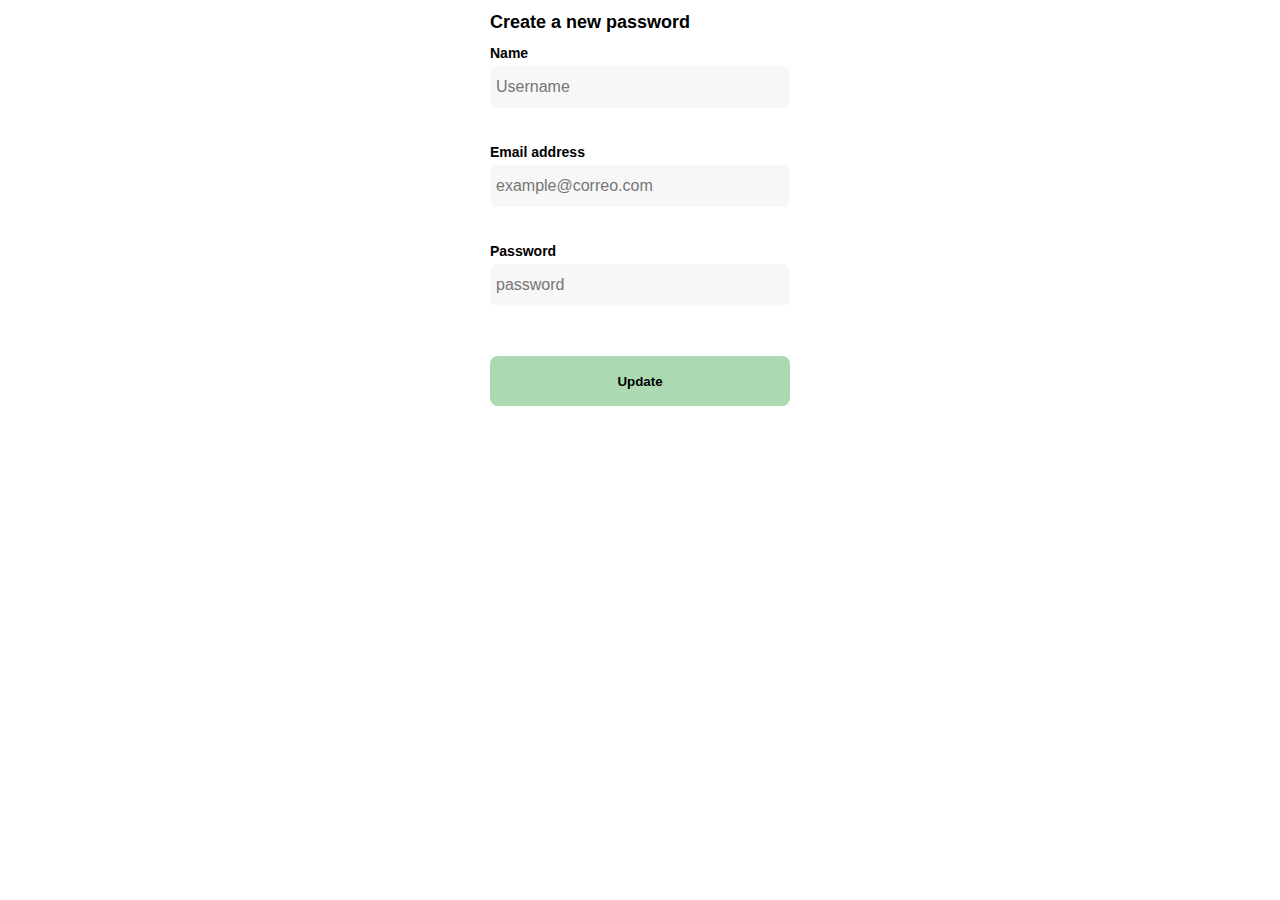
==== vista-edit.html @ e8945a43 "update" ====
<!DOCTYPE html>
<html lang="en">
<head>
    <meta charset="UTF-8">
    <meta http-equiv="X-UA-Compatible" content="IE=edge">
    <meta name="viewport" content="width=device-width, initial-scale=1.0">

    <!-- CSS -->
    <link rel="stylesheet" href="./css/vista-edit.css">

    <title>New password</title>
</head>
<body>

    <div class="login">

        <div class="form-container">
            <img class="logo" src="./assets/logos/logo_yard_sale.svg" alt="logo">
            <h1 class="title">Create a new password</h1>
         


            <form action="/">
               


    

                <label for="email" class="label">Name</label>
                <input type="email" id="email" placeholder="Username" class="input input-name">


                <label for="email" class="label">Email address</label>
                <input type="email" id="email" placeholder="example@correo.com" class="input input-email">

                <!-- write-password -->
                <label for="password" class="label">Password</label>
                <input type="password" id="password" placeholder="password" class="input input-password">

            

                    <div>
                        
                        <input type="submit" value="Update" class="primary-button login-button ">

                    </div>


    

            </div>
         

            </form>

       

         

        </div>

    
</body>
</html>
---- css/vista-edit.css ----
:root{
    --very-light-pink: #C7C7C7;
    --text-input-field: #F7F7F7;
    --hospital-green: #ACD9B2;
    --black:#00000;
    --white:#fffff;

    --sm:14px;
    --md:16px;
    --lg:18px;

}

body{
    margin: 0;
    font-family: 'Quicksand', sans-serif;
}
.login{
width: 100%;
height: 100%;

/* se usa para centrar elementos con grid css */
display: grid;
place-items: center;
}

.form-container{
    display: grid;
    grid-template-rows: auto 2fr auto;
    width: 300px;

}

.logo{
width: 150px;
margin-bottom: 18px;
justify-self: center;
display:  none;
}

.title{

    font-size: var(--lg);
    margin-bottom:12px;
    text-align: start;

}
.subtitle{
    color: var(--very-light-pink);
    font-size: var(--md);
    font-weight:300;
    margin-top:0 ;
    margin-bottom:32px ;
    text-align: center;
}

.label{
    font-size: var(--sm);
    font-weight: bold;
    margin-bottom: 5px;
}

.input{
    background-color: var(--text-input-field);
    border: none;
    border-radius: 8px;
    height: 30px;
    font-size: var(--md);
    padding:6px;
    margin-bottom: 12px;
}

form{

    display: flex;
    flex-direction: column;
    height: 100%;
    justify-content: space-around;
}

.input-name,.input-email,.input-password{

    margin-bottom: 36px;
}




.primary-button{

    background-color: var(--hospital-green);
    border-radius: 8px;
    border:none;
    color: var(--white);
    width: 100%;
    font-weight: bold;
    height: 50px;

}

.login-button{
    margin-top:14px;
    margin-bottom: 30px;
}


@media (max-width:640px) {
    

    .logo{
        display:block;
    }
}
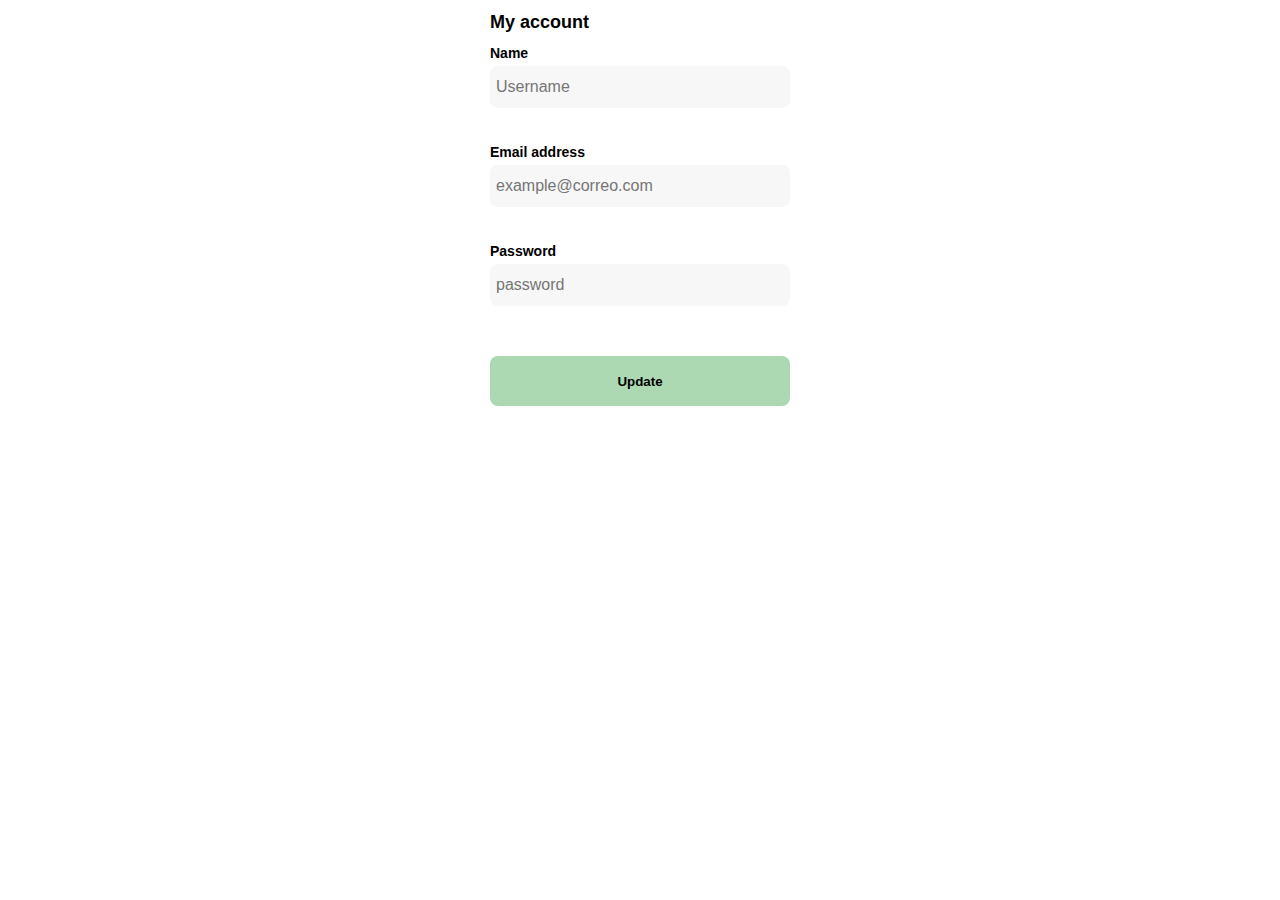
==== commit d1c8d608: "update" ====
--- a/vista-edit.html
+++ b/vista-edit.html
@@ -16,15 +16,13 @@
 
         <div class="form-container">
             <img class="logo" src="./assets/logos/logo_yard_sale.svg" alt="logo">
-            <h1 class="title">Create a new password</h1>
+            <div>
+            <h1 class="title">My account</h1>
          
 
 
-            <form action="/">
+            <form class="form" action="/">
                
-
-
-    
 
                 <label for="email" class="label">Name</label>
                 <input type="email" id="email" placeholder="Username" class="input input-name">
@@ -36,7 +34,7 @@
                 <!-- write-password -->
                 <label for="password" class="label">Password</label>
                 <input type="password" id="password" placeholder="password" class="input input-password">
-
+            </div>
             
 
                     <div>
@@ -46,12 +44,12 @@
                     </div>
 
 
-    
+                </form>
 
             </div>
          
 
-            </form>
+         
 
        
 
--- a/css/vista-edit.css
+++ b/css/vista-edit.css
@@ -74,8 +74,7 @@
 
     display: flex;
     flex-direction: column;
-    height: 100%;
-    justify-content: space-around;
+
 }
 
 .input-name,.input-email,.input-password{
